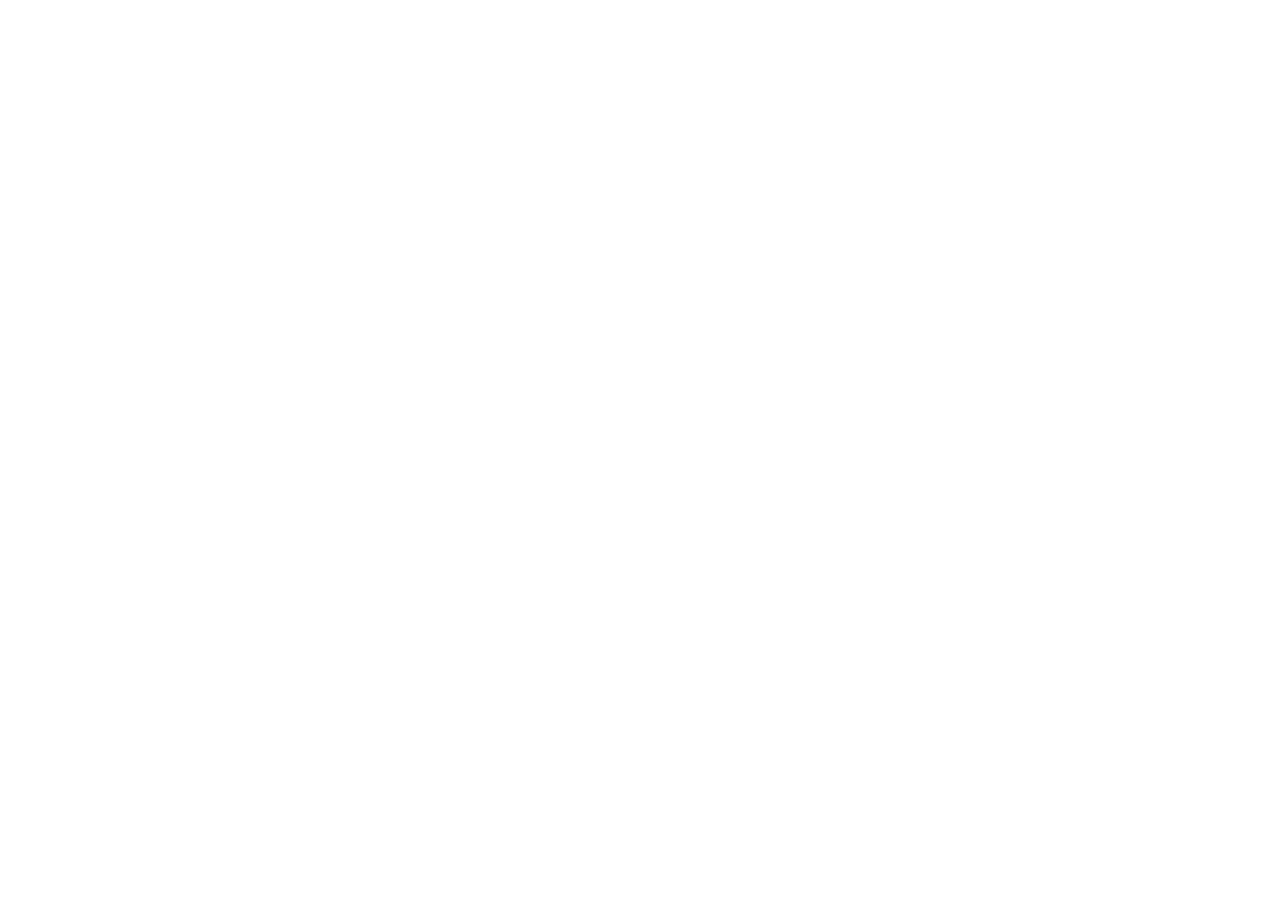
==== index.html @ 411a5533 "Create main failes for work" ====
<!DOCTYPE html>
<html lang="en">
<head>
    <meta charset="UTF-8">
    <meta http-equiv="X-UA-Compatible" content="IE=edge">
    <meta name="viewport" content="width=device-width, initial-scale=1.0">
    <title>Document</title>
</head>
<body>
    
</body>
</html>
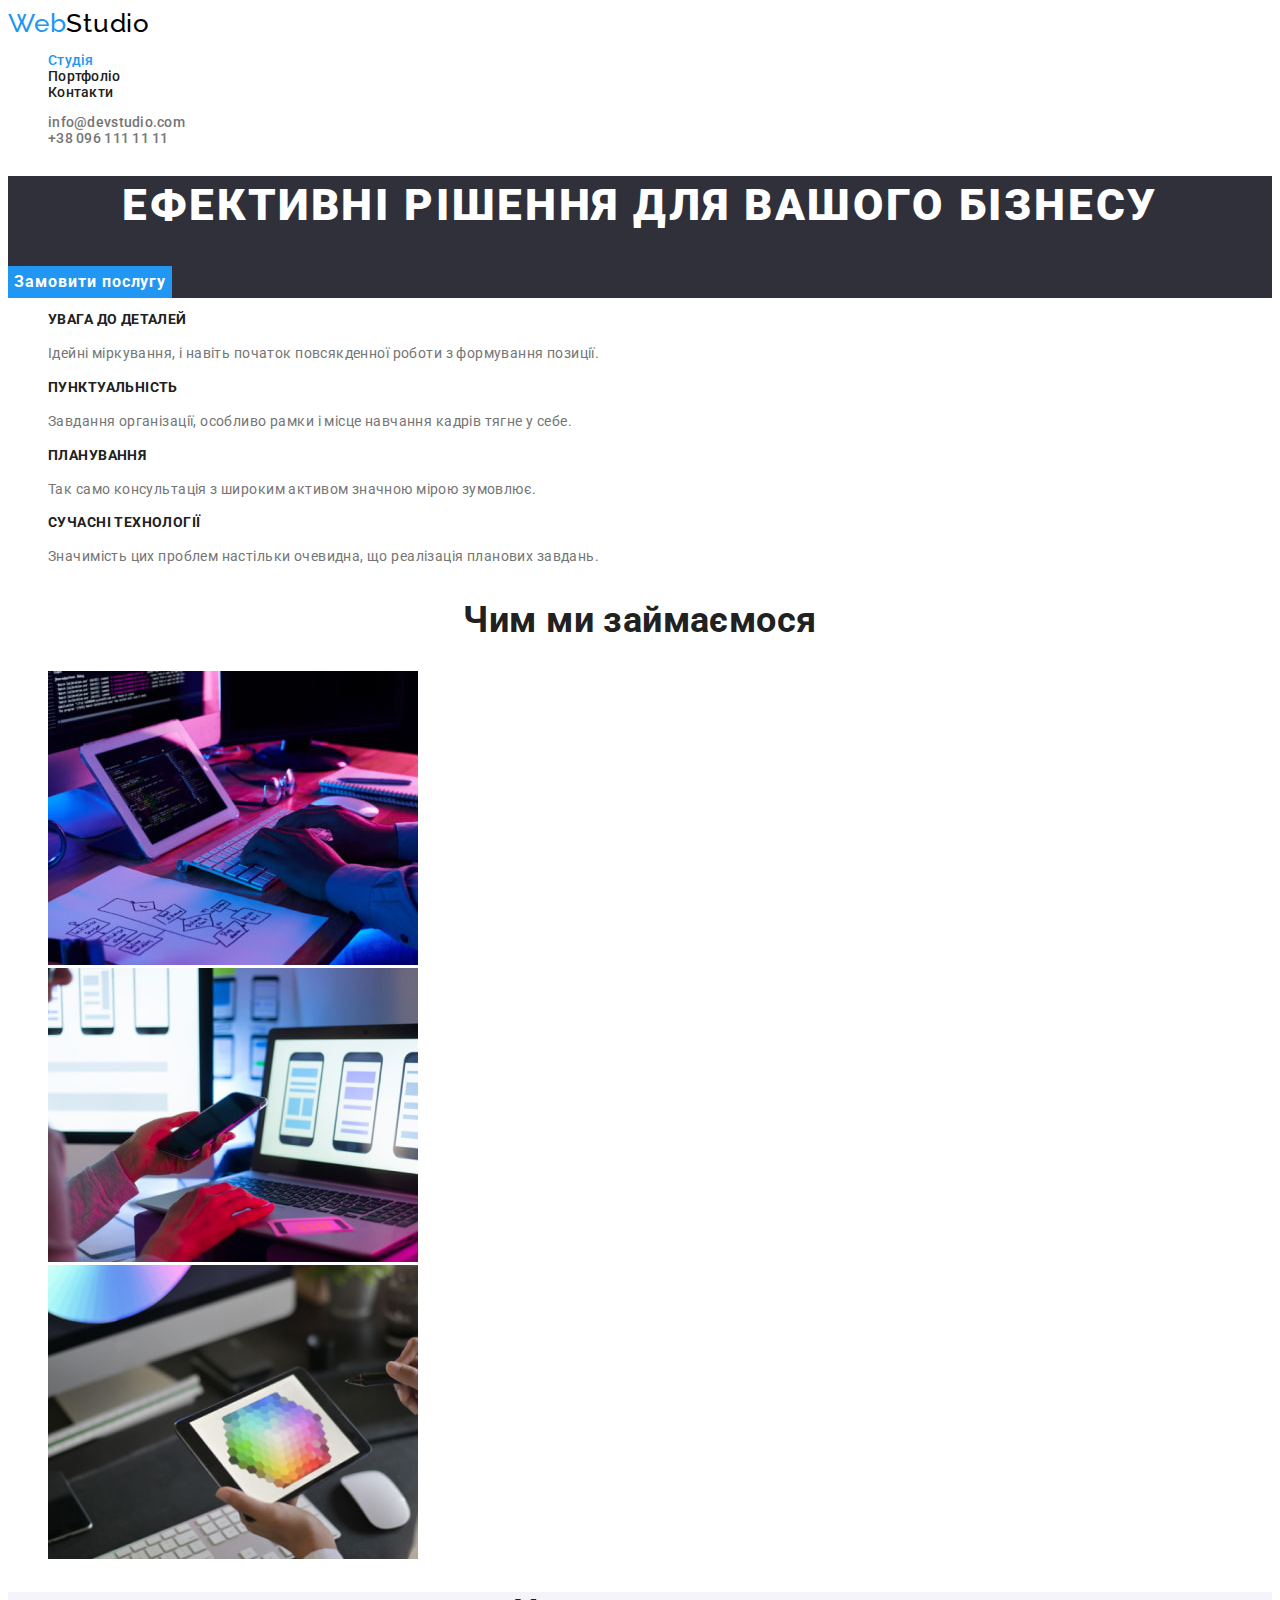
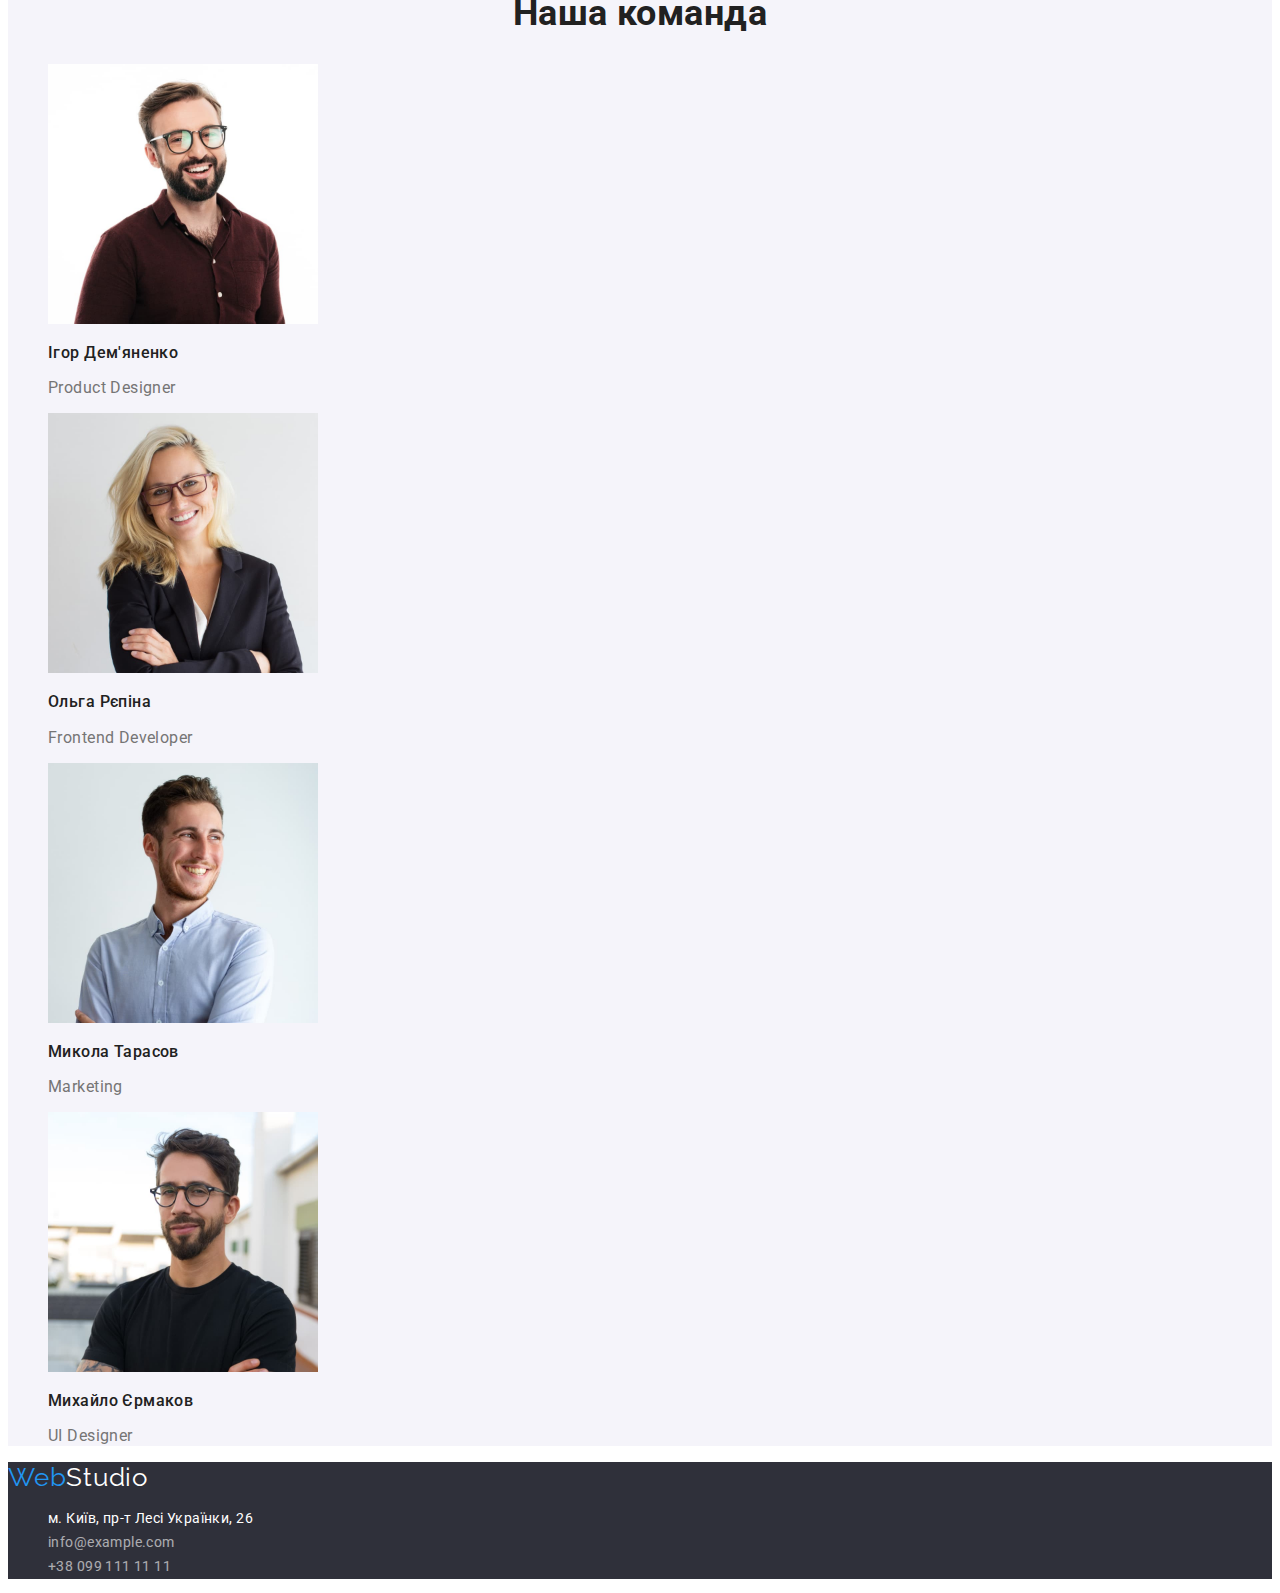
==== commit 0c3d1162: "Create content in html and css" ====
--- a/index.html
+++ b/index.html
@@ -1,12 +1,133 @@
 <!DOCTYPE html>
-<html lang="en">
+<html lang="uk">
+
 <head>
     <meta charset="UTF-8">
     <meta http-equiv="X-UA-Compatible" content="IE=edge">
     <meta name="viewport" content="width=device-width, initial-scale=1.0">
-    <title>Document</title>
+    <title>WebStudio</title>
+    <link rel="preconnect" href="https://fonts.googleapis.com">
+    <link rel="preconnect" href="https://fonts.gstatic.com" crossorigin>
+    <link
+        href="https://fonts.googleapis.com/css2?family=Raleway:wght@700&family=Roboto:wght@400;500;700;900&display=swap"
+        rel="stylesheet">
+    <link rel="stylesheet" href="./css/styles.css">
 </head>
+
 <body>
-    
+
+    <header>
+
+        <!-- Navigation -->
+        <nav>
+            <a href="./index.html" lang="en" class="logo"><span>Web</span>Studio</a>
+            <ul class="list">
+                <li><a href="./index.html" class="link current">Студія</a></li>
+                <li><a href="./portfolio.html" class="link">Портфоліо</a></li>
+                <li><a href="" class="link">Контакти</a></li>
+            </ul>
+        </nav>
+
+        <!-- Contacts -->
+        <ul class="list">
+            <li><a href="mailto:info@devstudio.com" lang="en" class="link contact">info@devstudio.com</a></li>
+            <li><a href="tel:+380961111111" class="link contact">+38 096 111 11 11</a></li>
+        </ul>
+
+    </header>
+
+    <main>
+
+        <!-- Order a service -->
+        <section class="order">
+            <h1 class="order-title">Ефективні рішення для вашого бізнесу</h1>
+            <button type="button" class="primary-button">Замовити послугу</button>
+        </section>
+
+        <!-- Our adventages -->
+        <section class="adventage">
+            <h2 class="visually-hidden">Наші переваги</h2>
+            <ul class="list">
+                <li>
+                    <h3 class="adventage-title">УВАГА ДО ДЕТАЛЕЙ</h3>
+                    <p class="adventage-desc">Ідейні міркування, і навіть початок повсякденної роботи з формування
+                        позиції.</p>
+                </li>
+                <li>
+                    <h3 class="adventage-title">ПУНКТУАЛЬНІСТЬ</h3>
+                    <p class="adventage-desc">Завдання організації, особливо рамки і місце навчання кадрів тягне у себе.
+                    </p>
+                </li>
+                <li>
+                    <h3 class="adventage-title">ПЛАНУВАННЯ</h3>
+                    <p class="adventage-desc">Так само консультація з широким активом значною мірою зумовлює.</p>
+                </li>
+                <li>
+                    <h3 class="adventage-title">СУЧАСНІ ТЕХНОЛОГІЇ</h3>
+                    <p class="adventage-desc">Значимість цих проблем настільки очевидна, що реалізація планових завдань.
+                    </p>
+                </li>
+            </ul>
+        </section>
+
+        <!-- What we are doing -->
+        <section>
+            <h2 class="section-title">Чим ми займаємося</h2>
+            <ul class="list">
+                <li>
+                    <img src="./images/work/program-structure.jpg" alt="program-structure" width="370">
+                </li>
+                <li>
+                    <img src="./images/work/flexibale-for-phone.jpg" alt="flexibale-for-phone" width="370">
+                </li>
+                <li>
+                    <img src="./images/work/planshet-color.jpg" alt="planshet-color" width="370">
+                </li>
+            </ul>
+        </section>
+
+        <!-- Our team -->
+        <section class="team">
+            <h2 class="section-title">Наша команда</h2>
+            <ul class="list">
+                <li>
+                    <img src="./images/team/igor-demyanenko.jpg" alt="igor-demyanenko" width="270">
+                    <h3 class="hero-title">Ігор Дем'яненко</h3>
+                    <p class="hero-desc" lang="en">Product Designer</p>
+                </li>
+                <li>
+                    <img src="./images/team/olga-repina.jpg" alt="olga-repina" width="270">
+                    <h3 class="hero-title">Ольга Рєпіна</h3>
+                    <p class="hero-desc" lang="en">Frontend Developer</p>
+                </li>
+                <li>
+                    <img src="./images/team/nikolai-tarasov.jpg" alt="nikolai-tarasov" width="270">
+                    <h3 class="hero-title">Микола Тарасов</h3>
+                    <p class="hero-desc" lang="en">Marketing</p>
+                </li>
+                <li>
+                    <img src="./images/team/misha-ermakov.jpg" alt="misha-ermakov" width="270">
+                    <h3 class="hero-title">Михайло Єрмаков</h3>
+                    <p class="hero-desc" lang="en">UI Designer</p>
+                </li>
+            </ul>
+        </section>
+    </main>
+
+    <footer>
+
+        <!-- Address -->
+        <a href="./index.html" lang="en" class="link logo"><span>Web</span>Studio</a>
+
+        <address>
+            <ul class="list">
+                <li><a href="" class="link">м. Київ, пр-т Лесі Українки, 26</a></li>
+                <li><a href="mailto:info@example.com" class="link contact">info@example.com</a></li>
+                <li><a href="tel:+380991111111" class="link contact">+38 099 111 11 11</a></li>
+            </ul>
+        </address>
+    </footer>
+
 </body>
+
 </html>--- a/css/styles.css
+++ b/css/styles.css
@@ -0,0 +1,225 @@
+/* main color for text: #757575; */
+/* main color for text in header: #212121; */
+/* secondary color for text: #FFFFFF; */
+/* color accent: #2196F3 */
+
+/* main background color: #FFFFFF; */
+/* secondary background color: #2F303A */
+/* another background color: #F5F4FA */
+
+/* common selectors */
+:root {
+    --primary-text-color: #757575;
+    --title-text-color: #212121;
+    --accent-color: #2196F3;
+    --primary-white-color: #FFFFFF;
+    --secondary-white-color: #F5F4FA;
+    --secondary-background-color: #2F303A;
+}
+
+body {
+    background-color: var(--primary-white-color);
+    color: var(--primary-text-color);
+    font-family: 'Roboto', sans-serif;
+    letter-spacing: 0.03em;
+    font-size: 14px;
+}
+
+.list {
+    list-style: none;
+}
+
+.link {
+    text-decoration: none;
+}
+
+.link.current {
+    color: var(--accent-color);
+}
+
+.visually-hidden {
+    position: absolute;
+    width: 1px;
+    height: 1px;
+    margin: -1px;
+    border: 0;
+    padding: 0;
+    white-space: nowrap;
+    clip-path: inset(100%);
+    clip: rect(0 0 0 0);
+    overflow: hidden;
+}
+
+button {
+    cursor: pointer;
+}
+
+/* HEADER */
+header {
+    font-weight: 500;
+    line-height: 1.14;
+    letter-spacing: 0.02em;
+}
+
+/* logo */
+nav .logo {
+    text-decoration: none;
+    color: #000000;
+}
+
+.logo span {
+    color: var(--accent-color);
+}
+
+.logo {
+    font-family: 'Raleway', sans-serif;
+    font-size: 26px;
+    line-height: 1.2;
+    letter-spacing: 0.03em;
+}
+
+/* links for pages */
+nav .link {
+    color: var(--title-text-color);
+}
+
+nav .link:hover,
+nav .link:focus {
+    color: var(--accent-color);
+}
+
+/* Contacts */
+.contact {
+    color: var(--primary-text-color);
+}
+
+.contact:hover,
+.contact:focus {
+    color: var(--accent-color);
+}
+
+/* MAIN */
+/* Order a service */
+.order {
+    background-color: var(--secondary-background-color);
+}
+
+.order-title {
+    color: var(--primary-white-color);
+
+    font-weight: 900;
+    font-size: 44px;
+    line-height: 1.36;
+    text-align: center;
+    letter-spacing: 0.06em;
+    text-transform: uppercase;
+}
+
+.primary-button {
+    color: var(--primary-white-color);
+    background-color: var(--accent-color);
+    border: 0px;
+
+    font-family: inherit;
+    font-weight: 700;
+    font-size: 16px;
+    line-height: 1.88;
+    align-items: center;
+    text-align: center;
+    letter-spacing: 0.06em;
+}
+
+/* Our adventages */
+.adventage-title {
+    color: var(--title-text-color);
+    font-size: 14px;
+    line-height: 1.14;
+    text-transform: uppercase;
+}
+
+.adventage-desc {
+    line-height: 1.71;
+}
+
+/* What we are doing */
+.section-title {
+    color: var(--title-text-color);
+    font-size: 36px;
+    line-height: 1.17;
+    text-align: center;
+}
+
+/* Our team */
+.team {
+    background-color: var(--secondary-white-color);
+}
+
+.hero-title {
+    color: var(--title-text-color);
+    font-weight: 500;
+    font-size: 16px;
+    line-height: 1.2;
+}
+
+.hero-desc {
+    font-size: 16px;
+    line-height: 1.2;
+}
+
+
+/* FOOTER */
+/* address */
+footer {
+    background-color: var(--secondary-background-color);
+}
+
+footer .link {
+    color: var(--primary-white-color);
+}
+
+address .link {
+    font-style: normal;
+    line-height: 1.71;
+}
+
+address .contact {
+    opacity: 0.6;
+}
+
+/* PORTFOLIO PAGE */
+/* buttons */
+.secondary-button {
+    color: var(--title-text-color);
+    background-color: var(--secondary-white-color);
+    border: 0px;
+
+    font-family: inherit;
+    font-weight: 500;
+    font-size: 16px;
+    line-height: 1.62;
+    text-align: center;
+}
+
+.secondary-button:hover,
+.secondary-button:focus {
+    color: var(--primary-white-color);
+    background-color: var(--accent-color);
+}
+
+.secondary-button.current {
+    color: var(--primary-white-color);
+    background-color: var(--accent-color);
+}
+
+
+.icon-title {
+    color: var(--title-text-color);
+    font-size: 18px;
+    line-height: 2;
+    letter-spacing: 0.06em;
+}
+
+.icon-desc {
+    font-size: 16px;
+    line-height: 1.88;
+}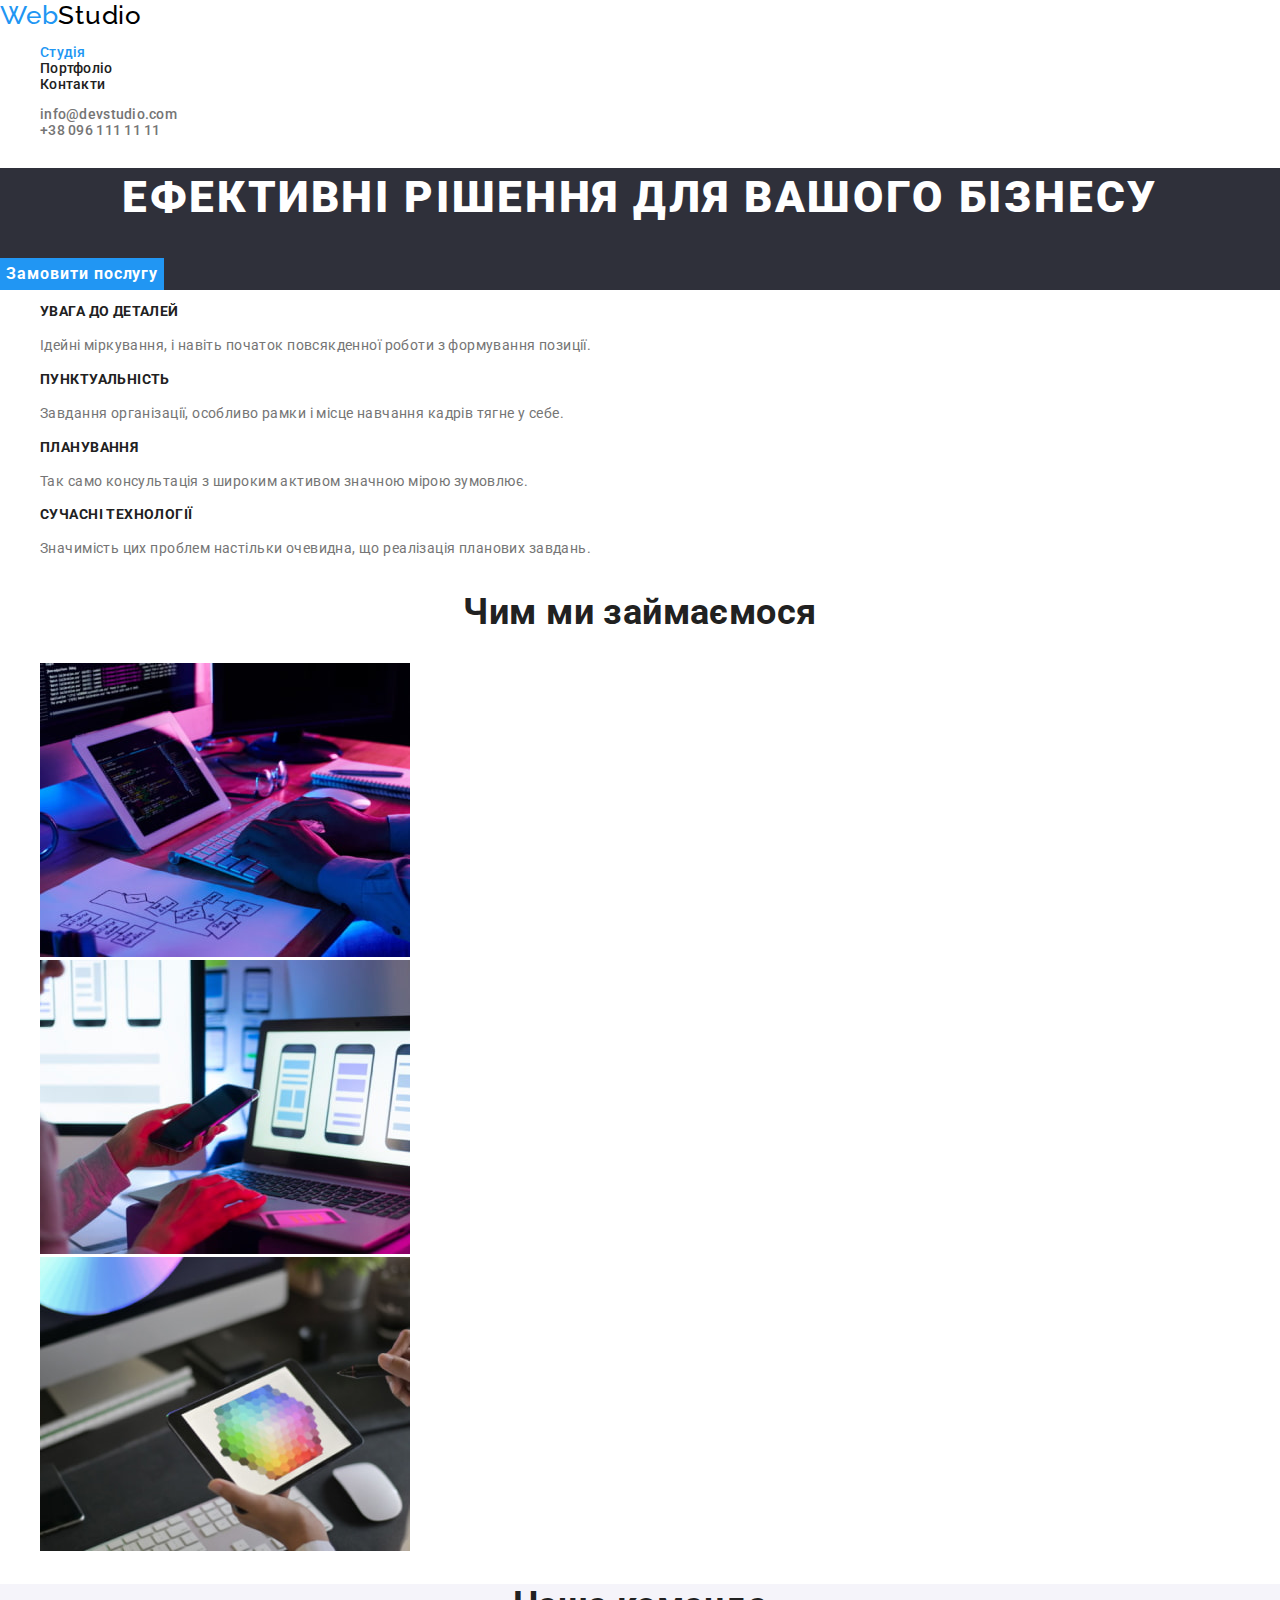
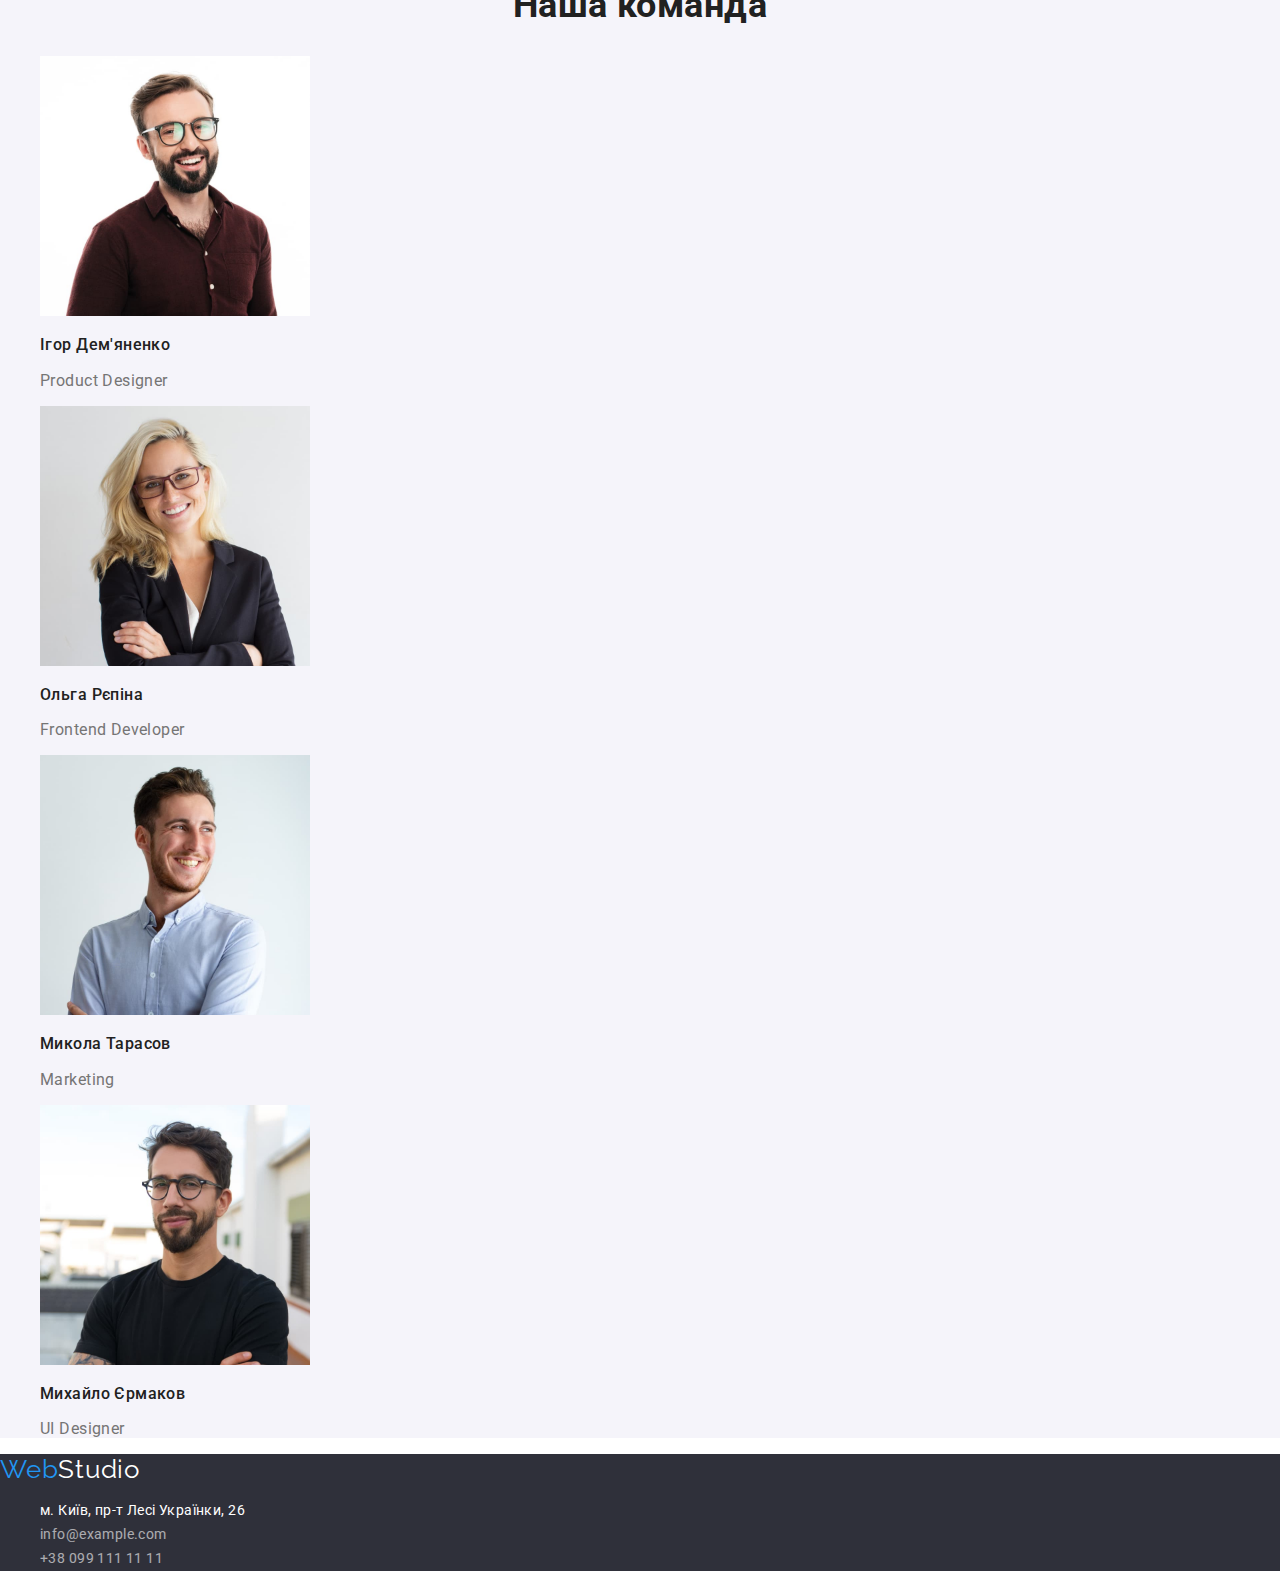
==== commit d373b9e7: "added - "modern normalize"" ====
--- a/index.html
+++ b/index.html
@@ -8,9 +8,8 @@
     <title>WebStudio</title>
     <link rel="preconnect" href="https://fonts.googleapis.com">
     <link rel="preconnect" href="https://fonts.gstatic.com" crossorigin>
-    <link
-        href="https://fonts.googleapis.com/css2?family=Raleway:wght@700&family=Roboto:wght@400;500;700;900&display=swap"
-        rel="stylesheet">
+    <link href="https://fonts.googleapis.com/css2?family=Raleway:wght@700&family=Roboto:wght@400;500;700;900&display=swap" rel="stylesheet">
+    <link rel="stylesheet" href="https://cdnjs.cloudflare.com/ajax/libs/modern-normalize/1.1.0/modern-normalize.min.css">
     <link rel="stylesheet" href="./css/styles.css">
 </head>
 
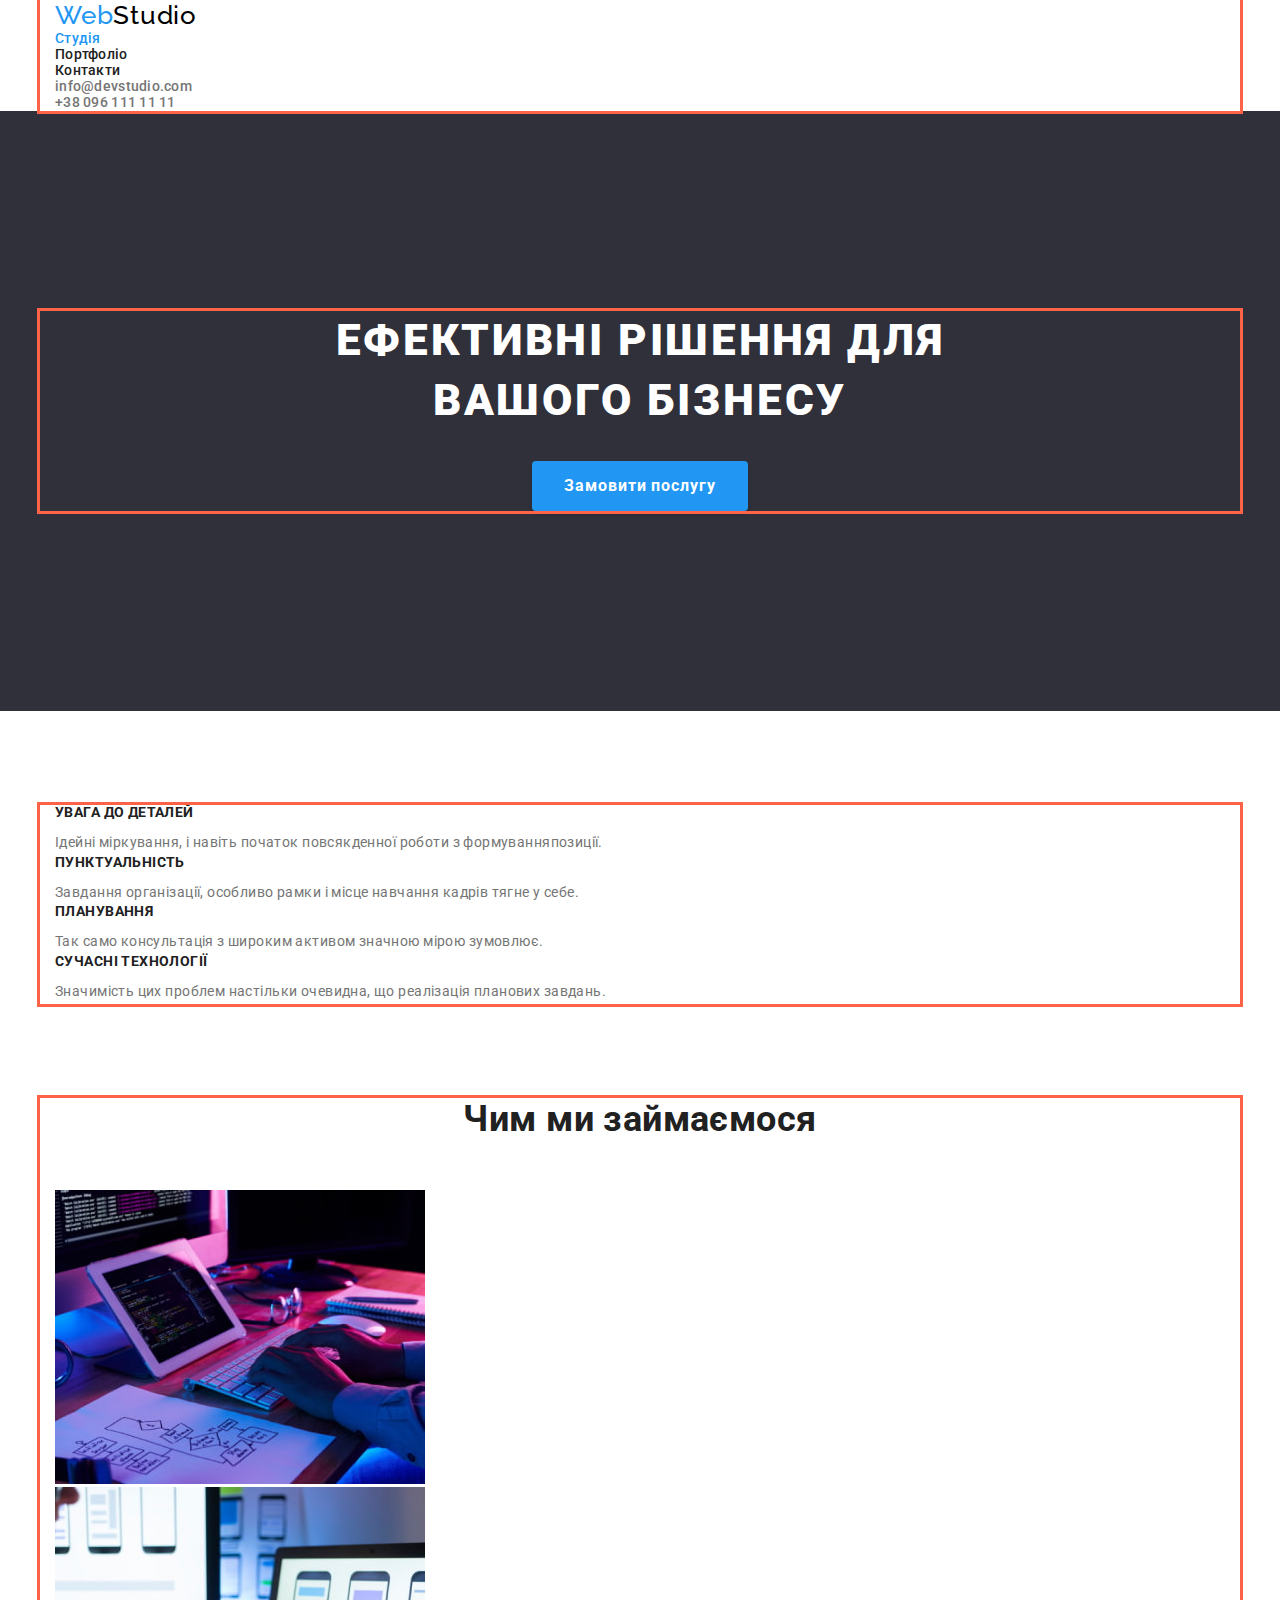
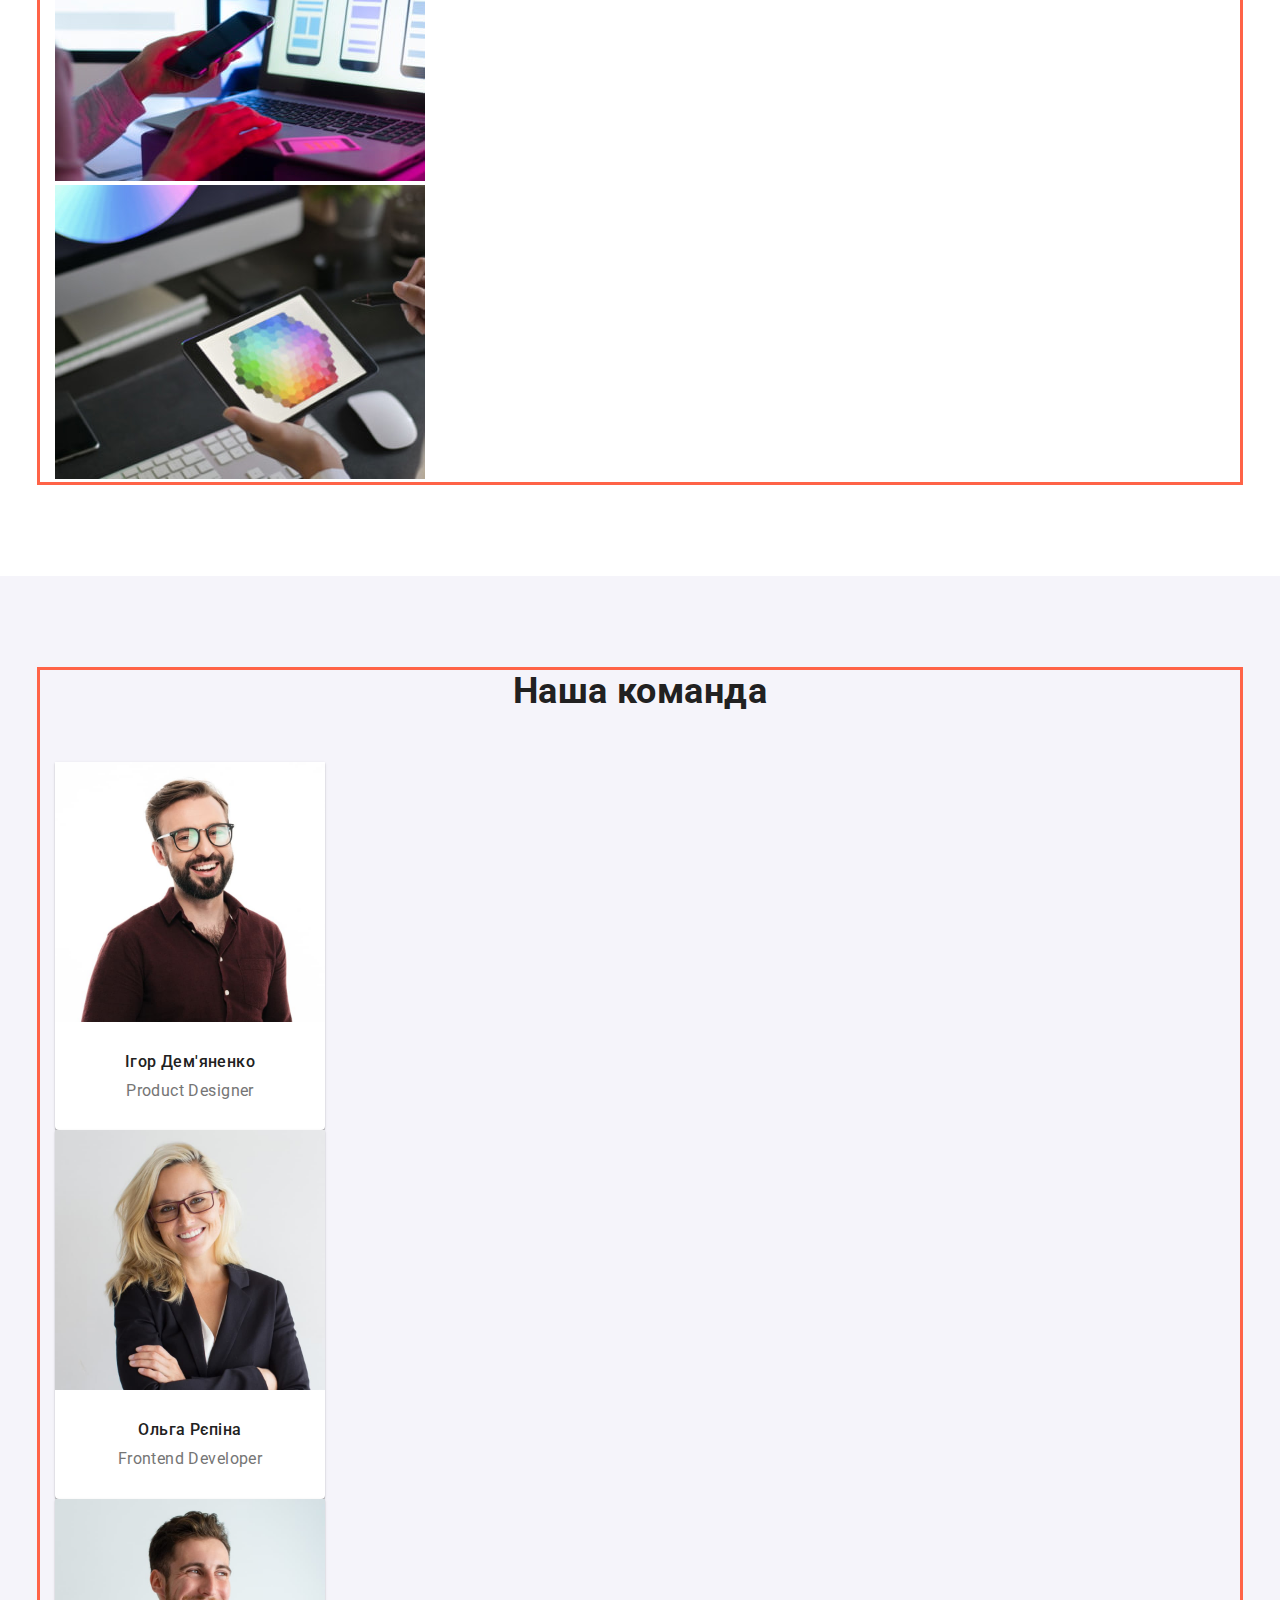
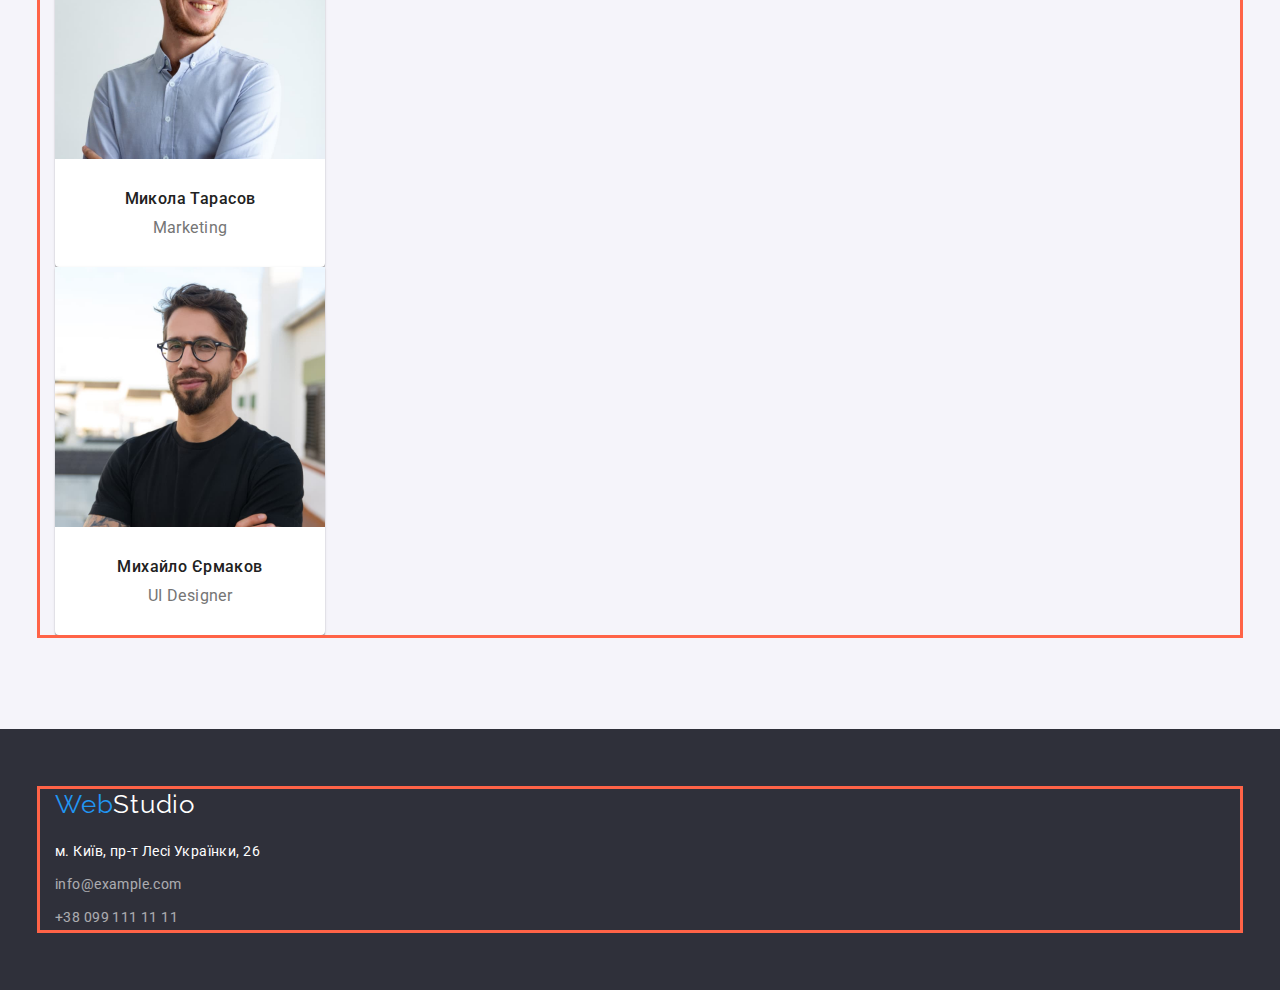
==== commit 4ed034c6: "Vertical position, container and cards design" ====
--- a/index.html
+++ b/index.html
@@ -17,6 +17,7 @@
 
     <header>
 
+       <div class="container">
         <!-- Navigation -->
         <nav>
             <a href="./index.html" lang="en" class="logo"><span>Web</span>Studio</a>
@@ -26,12 +27,13 @@
                 <li><a href="" class="link">Контакти</a></li>
             </ul>
         </nav>
-
+        
         <!-- Contacts -->
         <ul class="list">
             <li><a href="mailto:info@devstudio.com" lang="en" class="link contact">info@devstudio.com</a></li>
             <li><a href="tel:+380961111111" class="link contact">+38 096 111 11 11</a></li>
         </ul>
+       </div>
 
     </header>
 
@@ -39,23 +41,24 @@
 
         <!-- Order a service -->
         <section class="order">
-            <h1 class="order-title">Ефективні рішення для вашого бізнесу</h1>
-            <button type="button" class="primary-button">Замовити послугу</button>
+            <div class="container">
+                <h1 class="order-title">Ефективні рішення для вашого бізнесу</h1>
+                <button type="button" class="primary-button">Замовити послугу</button>
+            </div>
         </section>
 
         <!-- Our adventages -->
         <section class="adventage">
+           <div class="container">
             <h2 class="visually-hidden">Наші переваги</h2>
             <ul class="list">
                 <li>
                     <h3 class="adventage-title">УВАГА ДО ДЕТАЛЕЙ</h3>
-                    <p class="adventage-desc">Ідейні міркування, і навіть початок повсякденної роботи з формування
-                        позиції.</p>
+                    <p class="adventage-desc">Ідейні міркування, і навіть початок повсякденної роботи з формуванняпозиції.</p>
                 </li>
                 <li>
                     <h3 class="adventage-title">ПУНКТУАЛЬНІСТЬ</h3>
-                    <p class="adventage-desc">Завдання організації, особливо рамки і місце навчання кадрів тягне у себе.
-                    </p>
+                    <p class="adventage-desc">Завдання організації, особливо рамки і місце навчання кадрів тягне у себе.</p>
                 </li>
                 <li>
                     <h3 class="adventage-title">ПЛАНУВАННЯ</h3>
@@ -63,14 +66,15 @@
                 </li>
                 <li>
                     <h3 class="adventage-title">СУЧАСНІ ТЕХНОЛОГІЇ</h3>
-                    <p class="adventage-desc">Значимість цих проблем настільки очевидна, що реалізація планових завдань.
-                    </p>
+                    <p class="adventage-desc">Значимість цих проблем настільки очевидна, що реалізація планових завдань.</p>
                 </li>
             </ul>
+           </div>
         </section>
 
         <!-- What we are doing -->
-        <section>
+        <section class="work">
+           <div class="container">
             <h2 class="section-title">Чим ми займаємося</h2>
             <ul class="list">
                 <li>
@@ -83,48 +87,53 @@
                     <img src="./images/work/planshet-color.jpg" alt="planshet-color" width="370">
                 </li>
             </ul>
+           </div>
         </section>
 
         <!-- Our team -->
         <section class="team">
-            <h2 class="section-title">Наша команда</h2>
-            <ul class="list">
-                <li>
-                    <img src="./images/team/igor-demyanenko.jpg" alt="igor-demyanenko" width="270">
-                    <h3 class="hero-title">Ігор Дем'яненко</h3>
-                    <p class="hero-desc" lang="en">Product Designer</p>
-                </li>
-                <li>
-                    <img src="./images/team/olga-repina.jpg" alt="olga-repina" width="270">
-                    <h3 class="hero-title">Ольга Рєпіна</h3>
-                    <p class="hero-desc" lang="en">Frontend Developer</p>
-                </li>
-                <li>
-                    <img src="./images/team/nikolai-tarasov.jpg" alt="nikolai-tarasov" width="270">
-                    <h3 class="hero-title">Микола Тарасов</h3>
-                    <p class="hero-desc" lang="en">Marketing</p>
-                </li>
-                <li>
-                    <img src="./images/team/misha-ermakov.jpg" alt="misha-ermakov" width="270">
-                    <h3 class="hero-title">Михайло Єрмаков</h3>
-                    <p class="hero-desc" lang="en">UI Designer</p>
-                </li>
-            </ul>
+            <div class="container">
+                <h2 class="section-title">Наша команда</h2>
+                <ul class="list">
+                    <li class="list-item">
+                        <img src="./images/team/igor-demyanenko.jpg" alt="igor-demyanenko" width="270" class="hero-img">
+                        <h3 class="hero-title">Ігор Дем'яненко</h3>
+                        <p class="hero-desc" lang="en">Product Designer</p>
+                    </li>
+                    <li class="list-item">
+                        <img src="./images/team/olga-repina.jpg" alt="olga-repina" width="270" class="hero-img">
+                        <h3 class="hero-title">Ольга Рєпіна</h3>
+                        <p class="hero-desc" lang="en">Frontend Developer</p>
+                    </li>
+                    <li class="list-item">
+                        <img src="./images/team/nikolai-tarasov.jpg" alt="nikolai-tarasov" width="270" class="hero-img">
+                        <h3 class="hero-title">Микола Тарасов</h3>
+                        <p class="hero-desc" lang="en">Marketing</p>
+                    </li>
+                    <li class="list-item">
+                        <img src="./images/team/misha-ermakov.jpg" alt="misha-ermakov" width="270" class="hero-img">
+                        <h3 class="hero-title">Михайло Єрмаков</h3>
+                        <p class="hero-desc" lang="en">UI Designer</p>
+                    </li>
+                </ul>
+            </div>
         </section>
     </main>
 
     <footer>
 
-        <!-- Address -->
-        <a href="./index.html" lang="en" class="link logo"><span>Web</span>Studio</a>
-
-        <address>
-            <ul class="list">
-                <li><a href="" class="link">м. Київ, пр-т Лесі Українки, 26</a></li>
-                <li><a href="mailto:info@example.com" class="link contact">info@example.com</a></li>
-                <li><a href="tel:+380991111111" class="link contact">+38 099 111 11 11</a></li>
-            </ul>
-        </address>
+        <div class="container">
+            <!-- Address -->
+            <a href="./index.html" lang="en" class="link logo"><span>Web</span>Studio</a>
+            
+            <address>
+                <ul class="list">
+                    <li class="address-item"><a href="" class="link">м. Київ, пр-т Лесі Українки, 26</a></li>
+                    <li class="address-item"><a href="mailto:info@example.com" class="link contact">info@example.com</a></li>
+                    <li class="address-item"><a href="tel:+380991111111" class="link contact">+38 099 111 11 11</a></li>
+                </ul>
+            </address>
+        </div>
     </footer>
 
 </body>
--- a/css/styles.css
+++ b/css/styles.css
@@ -27,6 +27,8 @@
 
 .list {
     list-style: none;
+    margin: 0;
+    padding: 0;
 }
 
 .link {
@@ -54,11 +56,27 @@
     cursor: pointer;
 }
 
+.container {
+    outline: tomato solid;
+    margin: 0 auto;
+    width: 1200px;
+    padding: 0 15px;
+}
+
+h1, h2, h3, h4, h5, h6 {
+    margin: 0px;
+}
+
+p {
+    margin: 0px;
+}
+
 /* HEADER */
 header {
     font-weight: 500;
     line-height: 1.14;
     letter-spacing: 0.02em;
+    border-bottom: #ECECEC 1px;
 }
 
 /* logo */
@@ -102,9 +120,15 @@
 /* Order a service */
 .order {
     background-color: var(--secondary-background-color);
+    padding-top: 200px;
+    padding-bottom: 200px;
+    text-align: center;
 }
 
 .order-title {
+    margin: 0 auto 30px;
+    width: 696px;
+
     color: var(--primary-white-color);
 
     font-weight: 900;
@@ -116,6 +140,12 @@
 }
 
 .primary-button {
+    padding: 10px 32px;
+    box-shadow: 0px 4px 4px rgba(0, 0, 0, 0.15);
+    border-radius: 4px;
+    min-width: 216px;
+    min-height: 50px;
+
     color: var(--primary-white-color);
     background-color: var(--accent-color);
     border: 0px;
@@ -130,7 +160,13 @@
 }
 
 /* Our adventages */
+.adventage {
+    padding: 94px 0;
+}
+
 .adventage-title {
+    margin-bottom: 10px;
+
     color: var(--title-text-color);
     font-size: 14px;
     line-height: 1.14;
@@ -142,7 +178,13 @@
 }
 
 /* What we are doing */
+.work {
+    padding-bottom: 94px;
+}
+
 .section-title {
+    margin-bottom: 50px;
+
     color: var(--title-text-color);
     font-size: 36px;
     line-height: 1.17;
@@ -152,9 +194,27 @@
 /* Our team */
 .team {
     background-color: var(--secondary-white-color);
+    padding: 94px 0;
+}
+
+.team .list-item {
+    padding-bottom: 30px;
+    width: 270px;
+    text-align: center;
+
+    background: #FFFFFF;
+    box-shadow: 0px 1px 3px rgba(0, 0, 0, 0.12), 0px 1px 1px rgba(0, 0, 0, 0.14), 0px 2px 1px rgba(0, 0, 0, 0.2);
+    border-radius: 0px 0px 4px 4px;
+}
+
+.hero-img {
+    display: block;
+    margin-bottom: 30px;
 }
 
 .hero-title {
+    margin-bottom: 10px;
+
     color: var(--title-text-color);
     font-weight: 500;
     font-size: 16px;
@@ -170,7 +230,12 @@
 /* FOOTER */
 /* address */
 footer {
+    padding: 60px 0px;
     background-color: var(--secondary-background-color);
+}
+.link.logo {
+    display: inline-block;
+    margin-bottom: 20px;
 }
 
 footer .link {
@@ -186,9 +251,24 @@
     opacity: 0.6;
 }
 
+.address-item:not(:last-child){
+    margin-bottom: 9px;
+}
+
 /* PORTFOLIO PAGE */
+.portfolio {
+    padding: 94px 0px;
+}
+
+
 /* buttons */
+.list.button {
+    margin-bottom: 50px;
+}
+
 .secondary-button {
+    border-radius: 4px;
+
     color: var(--title-text-color);
     background-color: var(--secondary-white-color);
     border: 0px;
@@ -204,22 +284,41 @@
 .secondary-button:focus {
     color: var(--primary-white-color);
     background-color: var(--accent-color);
+    box-shadow: 0px 3px 1px rgba(0, 0, 0, 0.1), 0px 1px 2px rgba(0, 0, 0, 0.08), 0px 2px 2px rgba(0, 0, 0, 0.12);
 }
 
 .secondary-button.current {
     color: var(--primary-white-color);
     background-color: var(--accent-color);
-}
-
-
-.icon-title {
+    box-shadow: 0px 3px 1px rgba(0, 0, 0, 0.1), 0px 1px 2px rgba(0, 0, 0, 0.08), 0px 2px 2px rgba(0, 0, 0, 0.12);
+}
+
+/* Cards */
+.card-item {
+    width: 370px;
+    padding-bottom: 20px;
+
+    background: var(--primary-white-color);
+    border: 1px solid #EEEEEE;
+}
+
+.card-img {
+    display: block;
+    margin: -1px 0 0 -1px;
+}
+
+.card-title {
+    margin: 20px 24px 4px;
     color: var(--title-text-color);
     font-size: 18px;
     line-height: 2;
     letter-spacing: 0.06em;
 }
 
-.icon-desc {
+.card-desc {
+    margin: 0px 24px;
+    max-width: 322px;
+    
     font-size: 16px;
     line-height: 1.88;
 }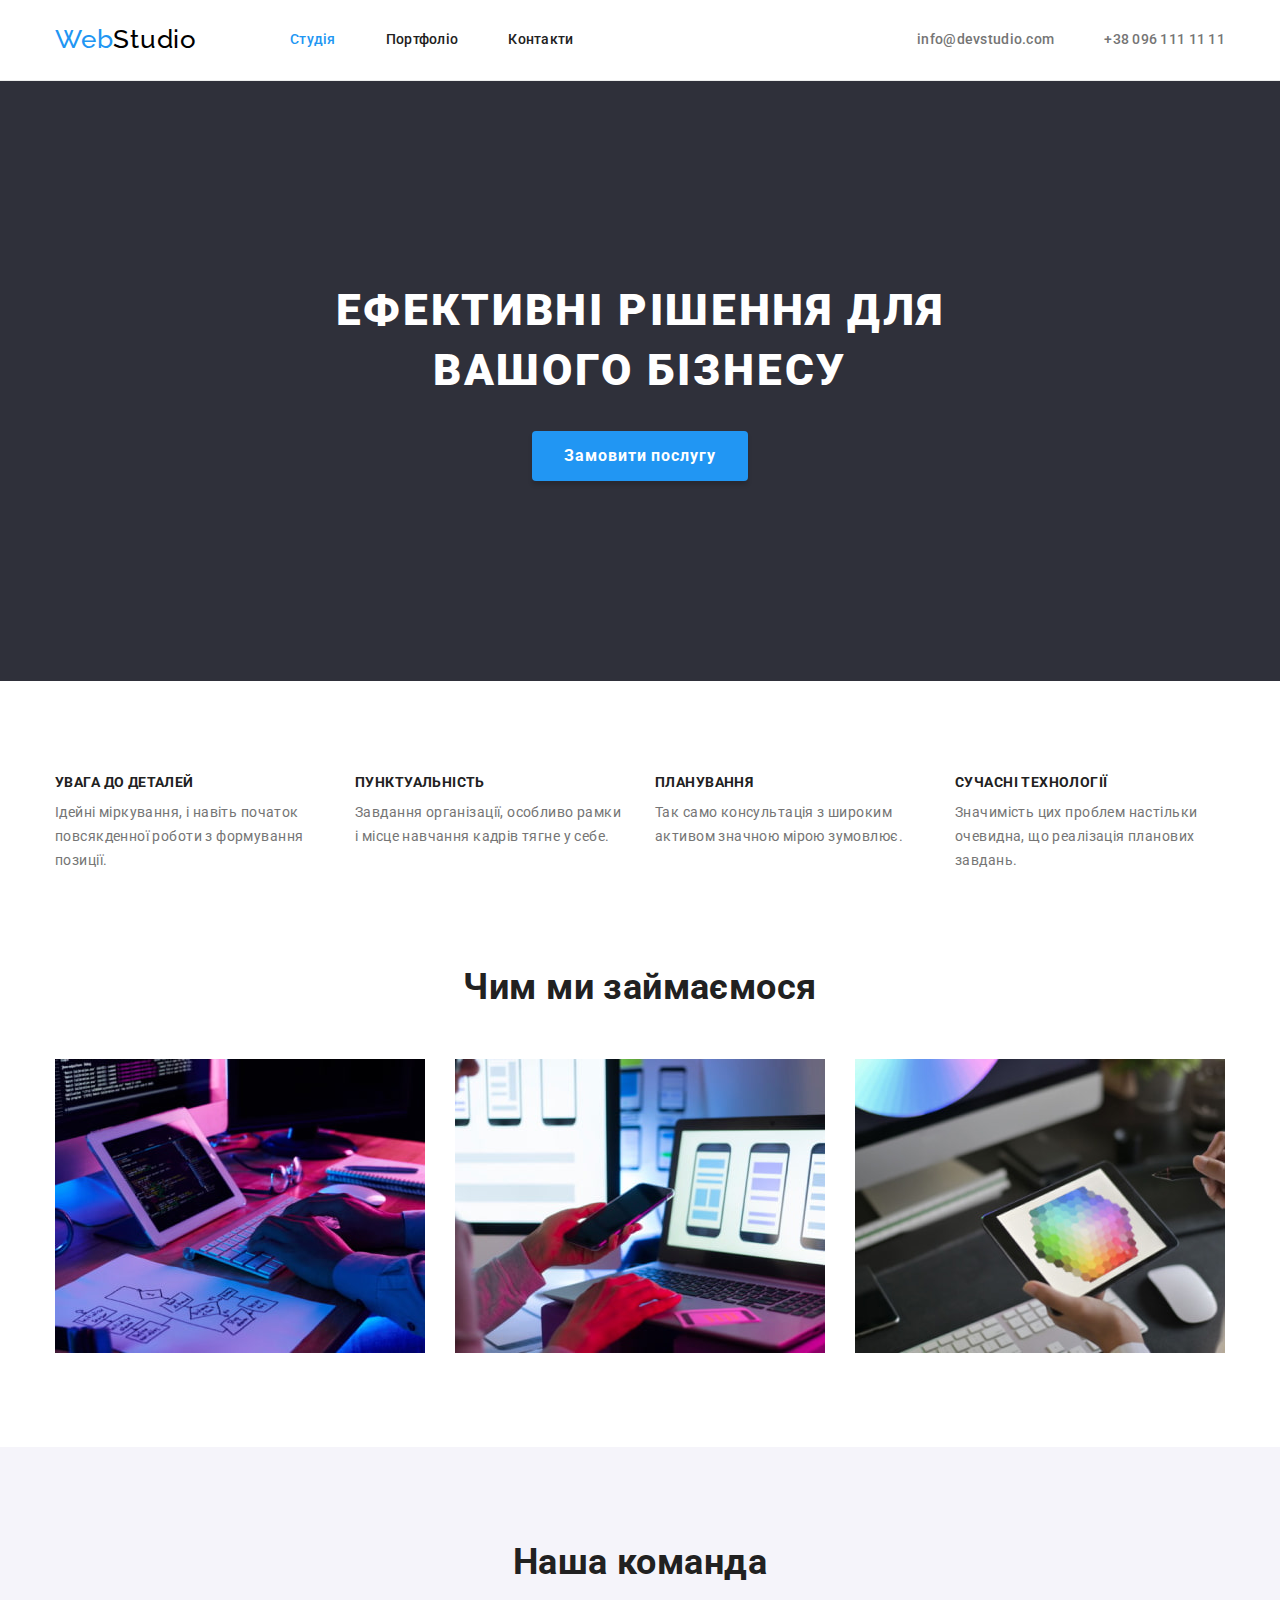
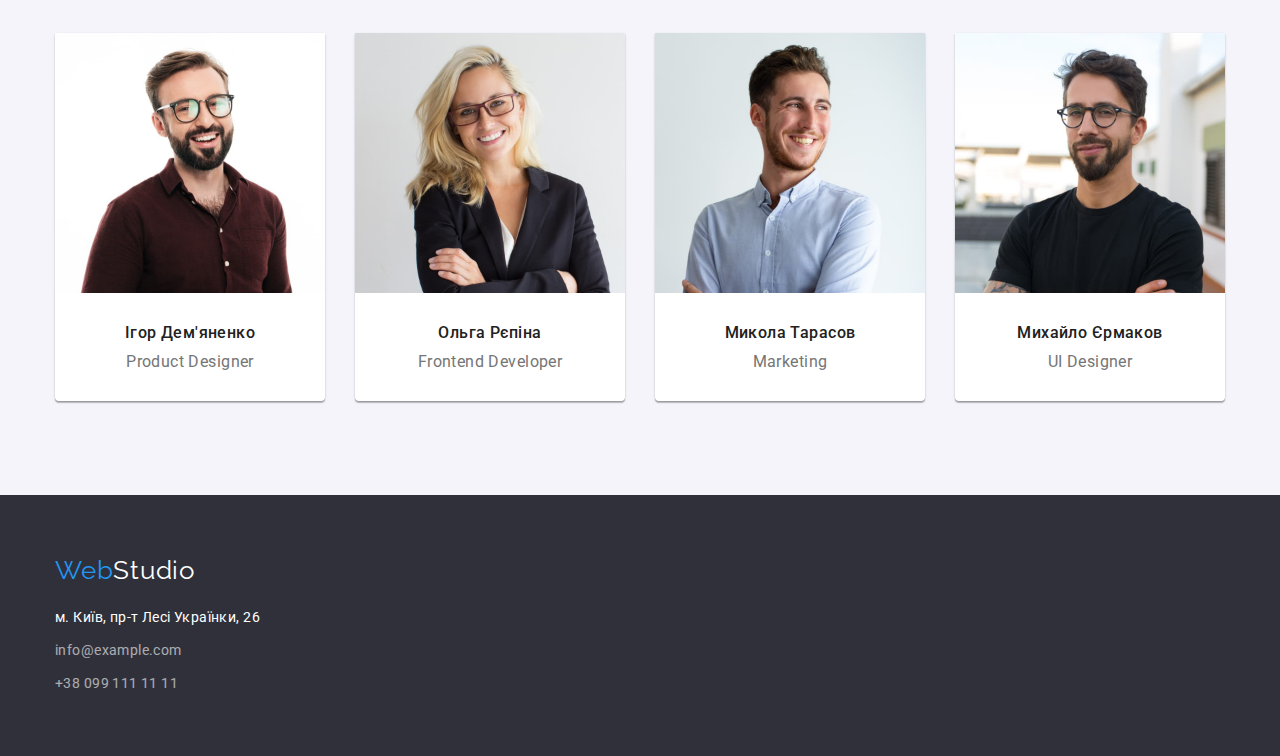
==== commit 02de1c27: "Position with - flex" ====
--- a/index.html
+++ b/index.html
@@ -19,9 +19,9 @@
 
        <div class="container">
         <!-- Navigation -->
-        <nav>
+        <nav class="main-nav">
             <a href="./index.html" lang="en" class="logo"><span>Web</span>Studio</a>
-            <ul class="list">
+            <ul class="list site-nav">
                 <li><a href="./index.html" class="link current">Студія</a></li>
                 <li><a href="./portfolio.html" class="link">Портфоліо</a></li>
                 <li><a href="" class="link">Контакти</a></li>
@@ -29,7 +29,7 @@
         </nav>
         
         <!-- Contacts -->
-        <ul class="list">
+        <ul class="list contact-list">
             <li><a href="mailto:info@devstudio.com" lang="en" class="link contact">info@devstudio.com</a></li>
             <li><a href="tel:+380961111111" class="link contact">+38 096 111 11 11</a></li>
         </ul>
@@ -51,10 +51,10 @@
         <section class="adventage">
            <div class="container">
             <h2 class="visually-hidden">Наші переваги</h2>
-            <ul class="list">
+            <ul class="list adventage-list">
                 <li>
                     <h3 class="adventage-title">УВАГА ДО ДЕТАЛЕЙ</h3>
-                    <p class="adventage-desc">Ідейні міркування, і навіть початок повсякденної роботи з формуванняпозиції.</p>
+                    <p class="adventage-desc">Ідейні міркування, і навіть початок повсякденної роботи з формування позиції.</p>
                 </li>
                 <li>
                     <h3 class="adventage-title">ПУНКТУАЛЬНІСТЬ</h3>
@@ -76,7 +76,7 @@
         <section class="work">
            <div class="container">
             <h2 class="section-title">Чим ми займаємося</h2>
-            <ul class="list">
+            <ul class="list work-list">
                 <li>
                     <img src="./images/work/program-structure.jpg" alt="program-structure" width="370">
                 </li>
@@ -94,7 +94,7 @@
         <section class="team">
             <div class="container">
                 <h2 class="section-title">Наша команда</h2>
-                <ul class="list">
+                <ul class="list team-list">
                     <li class="list-item">
                         <img src="./images/team/igor-demyanenko.jpg" alt="igor-demyanenko" width="270" class="hero-img">
                         <h3 class="hero-title">Ігор Дем'яненко</h3>
--- a/css/styles.css
+++ b/css/styles.css
@@ -57,7 +57,6 @@
 }
 
 .container {
-    outline: tomato solid;
     margin: 0 auto;
     width: 1200px;
     padding: 0 15px;
@@ -76,11 +75,23 @@
     font-weight: 500;
     line-height: 1.14;
     letter-spacing: 0.02em;
-    border-bottom: #ECECEC 1px;
+    border-bottom: 1px solid #ECECEC;
+}
+
+header .container {
+    display: flex;
+    align-items: center;
+}
+
+.main-nav {
+    display: flex;
+    align-items: center;
 }
 
 /* logo */
 nav .logo {
+    margin-right: 93px;
+
     text-decoration: none;
     color: #000000;
 }
@@ -90,14 +101,27 @@
 }
 
 .logo {
+
     font-family: 'Raleway', sans-serif;
     font-size: 26px;
     line-height: 1.2;
     letter-spacing: 0.03em;
 }
 
+.site-nav {
+    display: flex;
+}
+
+.site-nav li:not(:last-child) {
+    margin-right: 50px;
+}
+
 /* links for pages */
 nav .link {
+    display: block;
+    padding-top: 32px;
+    padding-bottom: 32px;
+
     color: var(--title-text-color);
 }
 
@@ -107,6 +131,20 @@
 }
 
 /* Contacts */
+.contact-list {
+    display: flex;
+    margin-left: auto;
+}
+
+.contact-list .link {
+    padding-top: 32px;
+    padding-bottom: 32px;
+}
+
+.contact-list li:not(:last-child) {
+    margin-right: 50px;
+}
+
 .contact {
     color: var(--primary-text-color);
 }
@@ -164,6 +202,14 @@
     padding: 94px 0;
 }
 
+.adventage-list {
+    display: flex;
+}
+
+.adventage-list li:not(:last-child) {
+    margin-right: 30px;
+}
+
 .adventage-title {
     margin-bottom: 10px;
 
@@ -174,12 +220,25 @@
 }
 
 .adventage-desc {
+    width: 270px;
     line-height: 1.71;
 }
 
 /* What we are doing */
 .work {
     padding-bottom: 94px;
+}
+
+.work img {
+    display: block;
+}
+
+.work-list {
+    display: flex;
+}
+
+.work-list li:not(:last-child) {
+    margin-right: 30px;
 }
 
 .section-title {
@@ -195,6 +254,14 @@
 .team {
     background-color: var(--secondary-white-color);
     padding: 94px 0;
+}
+
+.team-list {
+    display: flex;
+}
+
+.team-list li:not(:last-child) {
+    margin-right: 30px;
 }
 
 .team .list-item {
@@ -263,10 +330,17 @@
 
 /* buttons */
 .list.button {
+    display: flex;
+    justify-content: center;
     margin-bottom: 50px;
 }
 
+.list.button li:not(:last-child) {
+    margin-right: 8px;
+}
+
 .secondary-button {
+    padding: 6px 22px;
     border-radius: 4px;
 
     color: var(--title-text-color);
@@ -294,8 +368,14 @@
 }
 
 /* Cards */
+.card-list {
+    display: flex;
+    flex-wrap: wrap;
+    margin: -15px;
+}
 .card-item {
     width: 370px;
+    margin: 15px;
     padding-bottom: 20px;
 
     background: var(--primary-white-color);
